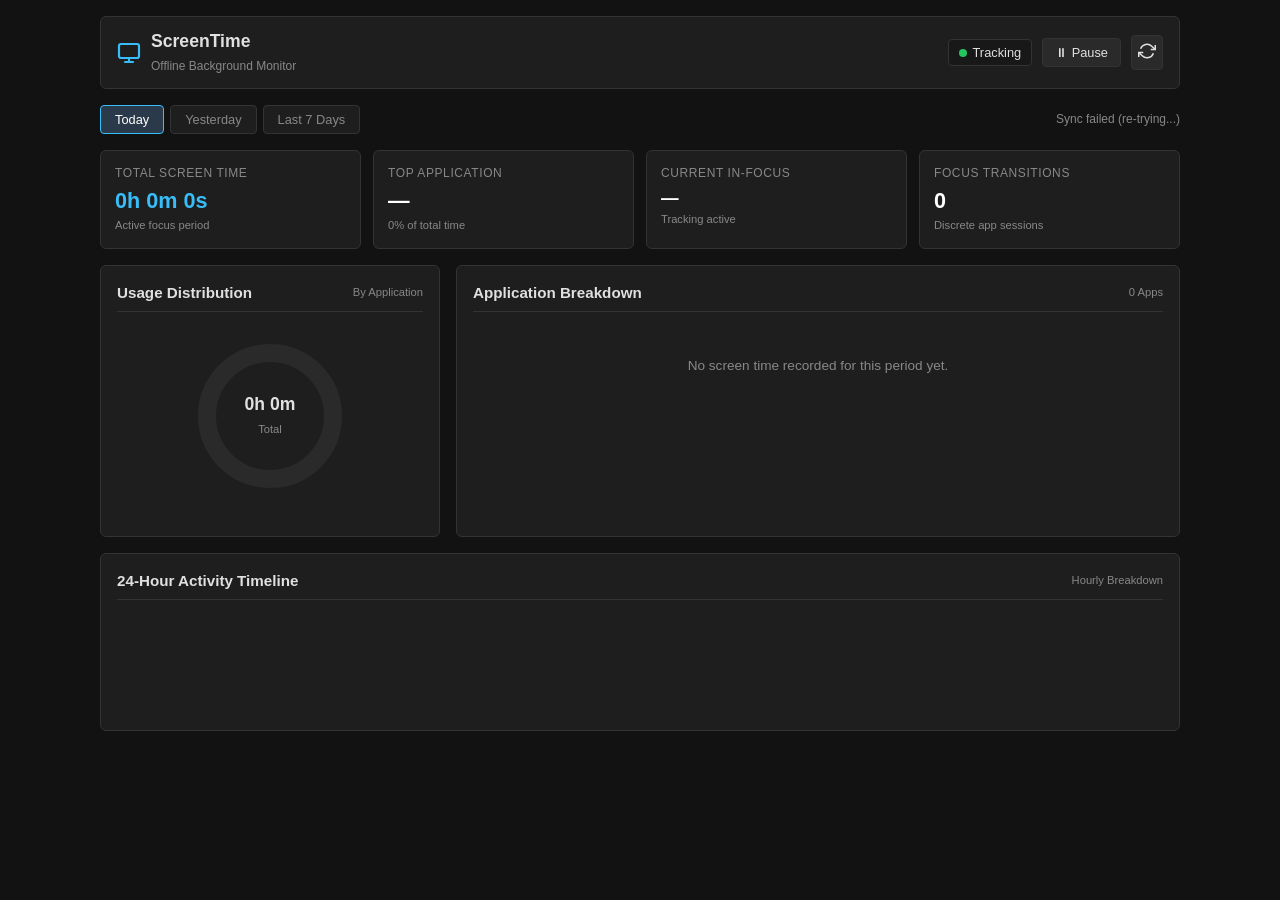
==== app/web/index.html @ 7534be7a "feat: initial release of screen time background tracker and offline dashboard" ====
<!DOCTYPE html>
<html lang="en">
<head>
  <meta charset="UTF-8">
  <meta name="viewport" content="width=device-width, initial-scale=1.0">
  <title>ScreenTime Dashboard</title>
  <link rel="stylesheet" href="style.css">
</head>
<body>
  <div class="app-container">
    <!-- Header -->
    <header class="navbar">
      <div class="brand">
        <div class="logo-icon">
          <svg width="24" height="24" viewBox="0 0 24 24" fill="none" stroke="currentColor" stroke-width="2.2" stroke-linecap="round" stroke-linejoin="round">
            <rect x="2" y="3" width="20" height="14" rx="2" ry="2"></rect>
            <line x1="8" y1="21" x2="16" y2="21"></line>
            <line x1="12" y1="17" x2="12" y2="21"></line>
          </svg>
        </div>
        <div class="brand-text">
          <h1>ScreenTime</h1>
          <span class="subtitle">Offline Background Monitor</span>
        </div>
      </div>

      <div class="header-controls">
        <div class="status-indicator" id="statusIndicator">
          <span class="status-dot"></span>
          <span class="status-label" id="statusLabel">Tracking</span>
        </div>

        <button class="btn btn-secondary" id="togglePauseBtn">
          <span id="pauseBtnIcon">⏸</span>
          <span id="pauseBtnText">Pause</span>
        </button>

        <button class="btn btn-icon" id="refreshBtn" title="Refresh metrics">
          <svg width="18" height="18" viewBox="0 0 24 24" fill="none" stroke="currentColor" stroke-width="2">
            <path d="M23 4v6h-6"></path>
            <path d="M1 20v-6h6"></path>
            <path d="M3.51 9a9 9 0 0 1 14.85-3.36L23 10M1 14l4.64 4.36A9 9 0 0 0 20.49 15"></path>
          </svg>
        </button>
      </div>
    </header>

    <!-- Range Selector Tabs -->
    <div class="tabs-bar">
      <div class="tabs">
        <button class="tab-btn active" data-range="today">Today</button>
        <button class="tab-btn" data-range="yesterday">Yesterday</button>
        <button class="tab-btn" data-range="7days">Last 7 Days</button>
      </div>
      <div class="last-sync" id="lastSyncText">Live Updating</div>
    </div>

    <!-- Summary Stat Cards -->
    <section class="metrics-grid">
      <div class="metric-card">
        <div class="metric-title">Total Screen Time</div>
        <div class="metric-value primary-highlight" id="totalTimeVal">0h 0m 0s</div>
        <div class="metric-sub" id="totalTimeSub">Active focus period</div>
      </div>

      <div class="metric-card">
        <div class="metric-title">Top Application</div>
        <div class="metric-value" id="topAppVal">—</div>
        <div class="metric-sub" id="topAppSub">0% of total time</div>
      </div>

      <div class="metric-card">
        <div class="metric-title">Current In-Focus</div>
        <div class="metric-value current-app-text" id="currentAppVal">—</div>
        <div class="metric-sub" id="currentAppSub">Tracking active</div>
      </div>

      <div class="metric-card">
        <div class="metric-title">Focus Transitions</div>
        <div class="metric-value" id="sessionCountVal">0</div>
        <div class="metric-sub">Discrete app sessions</div>
      </div>
    </section>

    <!-- Main Content Layout -->
    <main class="dashboard-grid">
      <!-- Donut Chart & Legend -->
      <div class="panel chart-panel">
        <div class="panel-header">
          <h2>Usage Distribution</h2>
          <span class="panel-tag" id="chartTag">By Application</span>
        </div>
        <div class="chart-wrapper">
          <div class="svg-chart-box">
            <svg id="donutSvg" viewBox="0 0 200 200" class="donut-svg">
              <circle cx="100" cy="100" r="70" class="donut-bg" />
              <g id="donutSegments"></g>
            </svg>
            <div class="donut-center-label">
              <span class="center-time" id="donutCenterTime">0h 0m</span>
              <span class="center-sub">Total</span>
            </div>
          </div>
          <div class="chart-legend" id="chartLegend"></div>
        </div>
      </div>

      <!-- Ranked Applications List -->
      <div class="panel apps-panel">
        <div class="panel-header">
          <h2>Application Breakdown</h2>
          <span class="panel-tag" id="appCountTag">0 Apps</span>
        </div>
        <div class="apps-list-scroll" id="appsList">
          <div class="empty-state">No screen time recorded for this period yet.</div>
        </div>
      </div>
    </main>

    <!-- Hourly Timeline Section -->
    <section class="panel timeline-panel" id="timelineSection">
      <div class="panel-header">
        <h2>24-Hour Activity Timeline</h2>
        <span class="panel-tag">Hourly Breakdown</span>
      </div>
      <div class="timeline-bars-container" id="timelineContainer"></div>
    </section>
  </div>

  <script src="app.js"></script>
</body>
</html>
---- app/web/style.css ----
/* ==========================================================================
   ScreenTime Dashboard - Clean Barebones Theme
   ========================================================================== */

:root {
  --bg-main: #121212;
  --bg-card: #1e1e1e;
  --bg-row: #252525;
  --border-color: #333333;
  --text-main: #e0e0e0;
  --text-muted: #888888;
  --accent: #38bdf8;
  --status-green: #22c55e;
  --status-amber: #f59e0b;
  --font: -apple-system, BlinkMacSystemFont, "Segoe UI", Roboto, sans-serif;
}

* {
  box-sizing: border-box;
  margin: 0;
  padding: 0;
}

body {
  font-family: var(--font);
  background-color: var(--bg-main);
  color: var(--text-main);
  padding: 16px;
  line-height: 1.4;
}

.app-container {
  max-width: 1080px;
  margin: 0 auto;
  display: flex;
  flex-direction: column;
  gap: 16px;
}

/* Navbar */
.navbar {
  display: flex;
  justify-content: space-between;
  align-items: center;
  background: var(--bg-card);
  border: 1px solid var(--border-color);
  padding: 12px 16px;
  border-radius: 6px;
}

.brand {
  display: flex;
  align-items: center;
  gap: 10px;
}

.logo-icon {
  display: flex;
  align-items: center;
  color: var(--accent);
}

.brand-text h1 {
  font-size: 1.1rem;
  font-weight: 600;
}

.brand-text .subtitle {
  font-size: 0.75rem;
  color: var(--text-muted);
}

.header-controls {
  display: flex;
  align-items: center;
  gap: 10px;
}

.status-indicator {
  display: flex;
  align-items: center;
  gap: 6px;
  background: #181818;
  border: 1px solid var(--border-color);
  padding: 4px 10px;
  border-radius: 4px;
  font-size: 0.8rem;
}

.status-dot {
  width: 8px;
  height: 8px;
  border-radius: 50%;
  background-color: var(--status-green);
}

.status-indicator.paused .status-dot {
  background-color: var(--status-amber);
}

.btn {
  background: #2a2a2a;
  border: 1px solid var(--border-color);
  color: var(--text-main);
  padding: 6px 12px;
  border-radius: 4px;
  font-size: 0.8rem;
  cursor: pointer;
}

.btn:hover {
  background: #333333;
}

.btn-icon {
  padding: 6px;
}

/* Tabs Bar */
.tabs-bar {
  display: flex;
  justify-content: space-between;
  align-items: center;
}

.tabs {
  display: flex;
  gap: 6px;
}

.tab-btn {
  background: var(--bg-card);
  border: 1px solid var(--border-color);
  color: var(--text-muted);
  padding: 6px 14px;
  border-radius: 4px;
  font-size: 0.8rem;
  cursor: pointer;
}

.tab-btn.active {
  background: #2b3a4a;
  border-color: var(--accent);
  color: #ffffff;
}

.last-sync {
  font-size: 0.75rem;
  color: var(--text-muted);
}

/* Metric Cards */
.metrics-grid {
  display: grid;
  grid-template-columns: repeat(auto-fit, minmax(200px, 1fr));
  gap: 12px;
}

.metric-card {
  background: var(--bg-card);
  border: 1px solid var(--border-color);
  border-radius: 6px;
  padding: 14px;
}

.metric-title {
  font-size: 0.75rem;
  color: var(--text-muted);
  text-transform: uppercase;
  letter-spacing: 0.05em;
  margin-bottom: 4px;
}

.metric-value {
  font-size: 1.35rem;
  font-weight: 700;
  color: #ffffff;
}

.primary-highlight {
  color: var(--accent);
}

.current-app-text {
  font-size: 1.1rem;
  white-space: nowrap;
  overflow: hidden;
  text-overflow: ellipsis;
}

.metric-sub {
  font-size: 0.7rem;
  color: var(--text-muted);
  margin-top: 2px;
}

/* Layout Grid */
.dashboard-grid {
  display: grid;
  grid-template-columns: 340px 1fr;
  gap: 16px;
}

@media (max-width: 800px) {
  .dashboard-grid {
    grid-template-columns: 1fr;
  }
}

.panel {
  background: var(--bg-card);
  border: 1px solid var(--border-color);
  border-radius: 6px;
  padding: 16px;
}

.panel-header {
  display: flex;
  justify-content: space-between;
  align-items: center;
  margin-bottom: 14px;
  padding-bottom: 8px;
  border-bottom: 1px solid var(--border-color);
}

.panel-header h2 {
  font-size: 0.95rem;
  font-weight: 600;
}

.panel-tag {
  font-size: 0.7rem;
  color: var(--text-muted);
}

/* Chart */
.chart-wrapper {
  display: flex;
  flex-direction: column;
  align-items: center;
  gap: 14px;
}

.svg-chart-box {
  position: relative;
  width: 180px;
  height: 180px;
}

.donut-svg {
  width: 100%;
  height: 100%;
  transform: rotate(-90deg);
}

.donut-bg {
  fill: none;
  stroke: #2a2a2a;
  stroke-width: 20;
}

.donut-segment {
  fill: none;
  stroke-width: 20;
}

.donut-center-label {
  position: absolute;
  top: 50%;
  left: 50%;
  transform: translate(-50%, -50%);
  text-align: center;
  pointer-events: none;
}

.center-time {
  font-size: 1.1rem;
  font-weight: 700;
  display: block;
}

.center-sub {
  font-size: 0.7rem;
  color: var(--text-muted);
}

.chart-legend {
  width: 100%;
  display: flex;
  flex-direction: column;
  gap: 6px;
}

.legend-item {
  display: flex;
  justify-content: space-between;
  font-size: 0.8rem;
}

.legend-left {
  display: flex;
  align-items: center;
  gap: 6px;
  overflow: hidden;
  text-overflow: ellipsis;
  white-space: nowrap;
}

.legend-color-dot {
  width: 8px;
  height: 8px;
  border-radius: 2px;
  flex-shrink: 0;
}

.legend-name {
  color: var(--text-muted);
}

.legend-pct {
  font-weight: 600;
}

/* Apps List */
.apps-list-scroll {
  display: flex;
  flex-direction: column;
  gap: 8px;
  max-height: 440px;
  overflow-y: auto;
}

.app-row {
  display: flex;
  flex-direction: column;
  gap: 4px;
  background: var(--bg-row);
  border: 1px solid #2e2e2e;
  padding: 10px 12px;
  border-radius: 4px;
}

.app-info-line {
  display: flex;
  justify-content: space-between;
  align-items: center;
}

.app-meta {
  display: flex;
  align-items: center;
  gap: 10px;
}

.app-avatar {
  width: 26px;
  height: 26px;
  border-radius: 3px;
  display: flex;
  align-items: center;
  justify-content: center;
  font-weight: 700;
  font-size: 0.8rem;
  color: #fff;
  flex-shrink: 0;
}

.app-titles {
  display: flex;
  flex-direction: column;
}

.app-title-name {
  font-size: 0.85rem;
  font-weight: 600;
}

.app-title-exe {
  font-size: 0.7rem;
  color: var(--text-muted);
}

.app-stats {
  display: flex;
  align-items: center;
  gap: 8px;
}

.app-duration {
  font-size: 0.85rem;
  font-weight: 600;
}

.app-badge {
  font-size: 0.7rem;
  background: #1a1a1a;
  color: var(--accent);
  padding: 2px 6px;
  border-radius: 3px;
  min-width: 40px;
  text-align: center;
}

.progress-track {
  width: 100%;
  height: 4px;
  background: #181818;
  border-radius: 2px;
  overflow: hidden;
}

.progress-fill {
  height: 100%;
}

/* Timeline */
.timeline-bars-container {
  display: flex;
  align-items: flex-end;
  gap: 4px;
  height: 100px;
}

.timeline-col {
  flex: 1;
  display: flex;
  flex-direction: column;
  align-items: center;
  height: 100%;
  justify-content: flex-end;
}

.timeline-bar-wrapper {
  width: 100%;
  height: 80px;
  display: flex;
  align-items: flex-end;
}

.timeline-bar {
  width: 100%;
  min-height: 2px;
  background: var(--accent);
  border-radius: 2px 2px 0 0;
}

.timeline-label {
  font-size: 0.65rem;
  color: var(--text-muted);
  margin-top: 4px;
}

.empty-state {
  text-align: center;
  color: var(--text-muted);
  padding: 30px;
  font-size: 0.85rem;
}
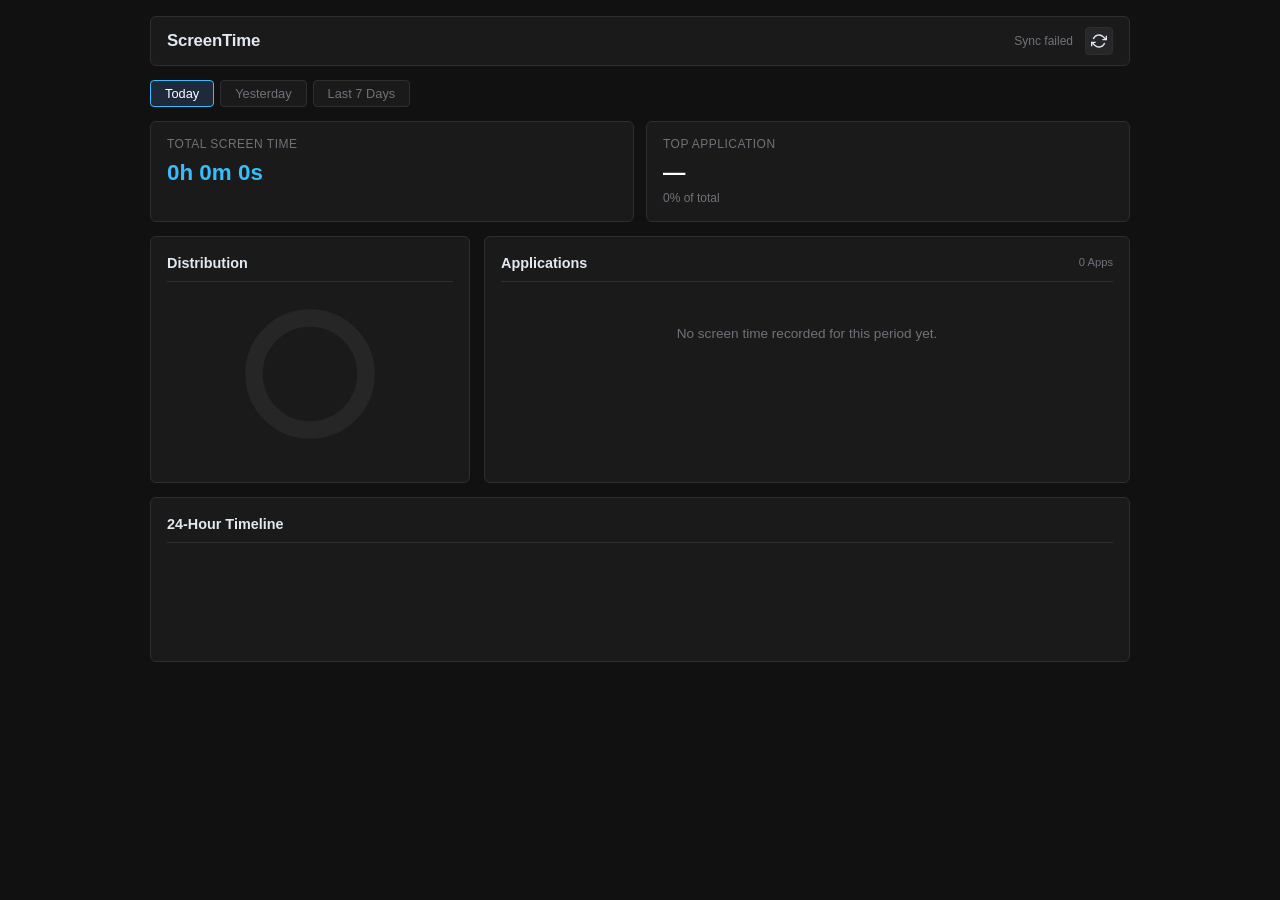
==== commit f5c91eaa: "refactor: strip redundant UI cards and bloat for strict barebones layout" ====
--- a/app/web/index.html
+++ b/app/web/index.html
@@ -3,7 +3,7 @@
 <head>
   <meta charset="UTF-8">
   <meta name="viewport" content="width=device-width, initial-scale=1.0">
-  <title>ScreenTime Dashboard</title>
+  <title>ScreenTime</title>
   <link rel="stylesheet" href="style.css">
 </head>
 <body>
@@ -11,32 +11,12 @@
     <!-- Header -->
     <header class="navbar">
       <div class="brand">
-        <div class="logo-icon">
-          <svg width="24" height="24" viewBox="0 0 24 24" fill="none" stroke="currentColor" stroke-width="2.2" stroke-linecap="round" stroke-linejoin="round">
-            <rect x="2" y="3" width="20" height="14" rx="2" ry="2"></rect>
-            <line x1="8" y1="21" x2="16" y2="21"></line>
-            <line x1="12" y1="17" x2="12" y2="21"></line>
-          </svg>
-        </div>
-        <div class="brand-text">
-          <h1>ScreenTime</h1>
-          <span class="subtitle">Offline Background Monitor</span>
-        </div>
+        <h1>ScreenTime</h1>
       </div>
-
       <div class="header-controls">
-        <div class="status-indicator" id="statusIndicator">
-          <span class="status-dot"></span>
-          <span class="status-label" id="statusLabel">Tracking</span>
-        </div>
-
-        <button class="btn btn-secondary" id="togglePauseBtn">
-          <span id="pauseBtnIcon">⏸</span>
-          <span id="pauseBtnText">Pause</span>
-        </button>
-
-        <button class="btn btn-icon" id="refreshBtn" title="Refresh metrics">
-          <svg width="18" height="18" viewBox="0 0 24 24" fill="none" stroke="currentColor" stroke-width="2">
+        <span class="last-sync" id="lastSyncText">Syncing...</span>
+        <button class="btn btn-icon" id="refreshBtn" title="Refresh">
+          <svg width="16" height="16" viewBox="0 0 24 24" fill="none" stroke="currentColor" stroke-width="2">
             <path d="M23 4v6h-6"></path>
             <path d="M1 20v-6h6"></path>
             <path d="M3.51 9a9 9 0 0 1 14.85-3.36L23 10M1 14l4.64 4.36A9 9 0 0 0 20.49 15"></path>
@@ -52,43 +32,27 @@
         <button class="tab-btn" data-range="yesterday">Yesterday</button>
         <button class="tab-btn" data-range="7days">Last 7 Days</button>
       </div>
-      <div class="last-sync" id="lastSyncText">Live Updating</div>
     </div>
 
-    <!-- Summary Stat Cards -->
+    <!-- Core Metrics -->
     <section class="metrics-grid">
       <div class="metric-card">
         <div class="metric-title">Total Screen Time</div>
         <div class="metric-value primary-highlight" id="totalTimeVal">0h 0m 0s</div>
-        <div class="metric-sub" id="totalTimeSub">Active focus period</div>
       </div>
-
       <div class="metric-card">
         <div class="metric-title">Top Application</div>
         <div class="metric-value" id="topAppVal">—</div>
-        <div class="metric-sub" id="topAppSub">0% of total time</div>
-      </div>
-
-      <div class="metric-card">
-        <div class="metric-title">Current In-Focus</div>
-        <div class="metric-value current-app-text" id="currentAppVal">—</div>
-        <div class="metric-sub" id="currentAppSub">Tracking active</div>
-      </div>
-
-      <div class="metric-card">
-        <div class="metric-title">Focus Transitions</div>
-        <div class="metric-value" id="sessionCountVal">0</div>
-        <div class="metric-sub">Discrete app sessions</div>
+        <div class="metric-sub" id="topAppSub">0% of total</div>
       </div>
     </section>
 
-    <!-- Main Content Layout -->
+    <!-- Main Grid -->
     <main class="dashboard-grid">
-      <!-- Donut Chart & Legend -->
+      <!-- Usage Distribution Chart -->
       <div class="panel chart-panel">
         <div class="panel-header">
-          <h2>Usage Distribution</h2>
-          <span class="panel-tag" id="chartTag">By Application</span>
+          <h2>Distribution</h2>
         </div>
         <div class="chart-wrapper">
           <div class="svg-chart-box">
@@ -96,19 +60,15 @@
               <circle cx="100" cy="100" r="70" class="donut-bg" />
               <g id="donutSegments"></g>
             </svg>
-            <div class="donut-center-label">
-              <span class="center-time" id="donutCenterTime">0h 0m</span>
-              <span class="center-sub">Total</span>
-            </div>
           </div>
           <div class="chart-legend" id="chartLegend"></div>
         </div>
       </div>
 
-      <!-- Ranked Applications List -->
+      <!-- Application Breakdown List -->
       <div class="panel apps-panel">
         <div class="panel-header">
-          <h2>Application Breakdown</h2>
+          <h2>Applications</h2>
           <span class="panel-tag" id="appCountTag">0 Apps</span>
         </div>
         <div class="apps-list-scroll" id="appsList">
@@ -117,11 +77,10 @@
       </div>
     </main>
 
-    <!-- Hourly Timeline Section -->
+    <!-- Hourly Timeline -->
     <section class="panel timeline-panel" id="timelineSection">
       <div class="panel-header">
-        <h2>24-Hour Activity Timeline</h2>
-        <span class="panel-tag">Hourly Breakdown</span>
+        <h2>24-Hour Timeline</h2>
       </div>
       <div class="timeline-bars-container" id="timelineContainer"></div>
     </section>
--- a/app/web/style.css
+++ b/app/web/style.css
@@ -1,17 +1,15 @@
 /* ==========================================================================
-   ScreenTime Dashboard - Clean Barebones Theme
+   ScreenTime Dashboard - Strict Barebones
    ========================================================================== */
 
 :root {
-  --bg-main: #121212;
-  --bg-card: #1e1e1e;
-  --bg-row: #252525;
-  --border-color: #333333;
-  --text-main: #e0e0e0;
-  --text-muted: #888888;
+  --bg-main: #111111;
+  --bg-card: #1a1a1a;
+  --bg-row: #222222;
+  --border-color: #2e2e2e;
+  --text-main: #e2e8f0;
+  --text-muted: #71717a;
   --accent: #38bdf8;
-  --status-green: #22c55e;
-  --status-amber: #f59e0b;
   --font: -apple-system, BlinkMacSystemFont, "Segoe UI", Roboto, sans-serif;
 }
 
@@ -30,11 +28,11 @@
 }
 
 .app-container {
-  max-width: 1080px;
+  max-width: 980px;
   margin: 0 auto;
   display: flex;
   flex-direction: column;
-  gap: 16px;
+  gap: 14px;
 }
 
 /* Navbar */
@@ -44,76 +42,45 @@
   align-items: center;
   background: var(--bg-card);
   border: 1px solid var(--border-color);
-  padding: 12px 16px;
+  padding: 10px 16px;
   border-radius: 6px;
 }
 
-.brand {
-  display: flex;
-  align-items: center;
-  gap: 10px;
-}
-
-.logo-icon {
-  display: flex;
-  align-items: center;
-  color: var(--accent);
-}
-
-.brand-text h1 {
-  font-size: 1.1rem;
-  font-weight: 600;
-}
-
-.brand-text .subtitle {
+.brand h1 {
+  font-size: 1.05rem;
+  font-weight: 600;
+  letter-spacing: -0.01em;
+}
+
+.header-controls {
+  display: flex;
+  align-items: center;
+  gap: 12px;
+}
+
+.last-sync {
   font-size: 0.75rem;
   color: var(--text-muted);
 }
 
-.header-controls {
-  display: flex;
-  align-items: center;
-  gap: 10px;
-}
-
-.status-indicator {
-  display: flex;
-  align-items: center;
-  gap: 6px;
-  background: #181818;
-  border: 1px solid var(--border-color);
-  padding: 4px 10px;
-  border-radius: 4px;
-  font-size: 0.8rem;
-}
-
-.status-dot {
-  width: 8px;
-  height: 8px;
-  border-radius: 50%;
-  background-color: var(--status-green);
-}
-
-.status-indicator.paused .status-dot {
-  background-color: var(--status-amber);
-}
-
 .btn {
-  background: #2a2a2a;
+  background: #27272a;
   border: 1px solid var(--border-color);
   color: var(--text-main);
-  padding: 6px 12px;
+  padding: 5px 10px;
   border-radius: 4px;
   font-size: 0.8rem;
   cursor: pointer;
+  display: inline-flex;
+  align-items: center;
 }
 
 .btn:hover {
-  background: #333333;
+  background: #3f3f46;
 }
 
 .btn-icon {
-  padding: 6px;
+  padding: 5px;
 }
 
 /* Tabs Bar */
@@ -132,27 +99,23 @@
   background: var(--bg-card);
   border: 1px solid var(--border-color);
   color: var(--text-muted);
-  padding: 6px 14px;
+  padding: 5px 14px;
   border-radius: 4px;
   font-size: 0.8rem;
+  font-weight: 500;
   cursor: pointer;
 }
 
 .tab-btn.active {
-  background: #2b3a4a;
+  background: #1e293b;
   border-color: var(--accent);
   color: #ffffff;
 }
 
-.last-sync {
-  font-size: 0.75rem;
-  color: var(--text-muted);
-}
-
-/* Metric Cards */
+/* Metrics Grid */
 .metrics-grid {
   display: grid;
-  grid-template-columns: repeat(auto-fit, minmax(200px, 1fr));
+  grid-template-columns: repeat(2, 1fr);
   gap: 12px;
 }
 
@@ -160,19 +123,19 @@
   background: var(--bg-card);
   border: 1px solid var(--border-color);
   border-radius: 6px;
-  padding: 14px;
+  padding: 14px 16px;
 }
 
 .metric-title {
   font-size: 0.75rem;
   color: var(--text-muted);
   text-transform: uppercase;
-  letter-spacing: 0.05em;
+  letter-spacing: 0.04em;
   margin-bottom: 4px;
 }
 
 .metric-value {
-  font-size: 1.35rem;
+  font-size: 1.4rem;
   font-weight: 700;
   color: #ffffff;
 }
@@ -181,27 +144,20 @@
   color: var(--accent);
 }
 
-.current-app-text {
-  font-size: 1.1rem;
-  white-space: nowrap;
-  overflow: hidden;
-  text-overflow: ellipsis;
-}
-
 .metric-sub {
-  font-size: 0.7rem;
+  font-size: 0.75rem;
   color: var(--text-muted);
   margin-top: 2px;
 }
 
-/* Layout Grid */
+/* Dashboard Grid */
 .dashboard-grid {
   display: grid;
-  grid-template-columns: 340px 1fr;
-  gap: 16px;
-}
-
-@media (max-width: 800px) {
+  grid-template-columns: 320px 1fr;
+  gap: 14px;
+}
+
+@media (max-width: 768px) {
   .dashboard-grid {
     grid-template-columns: 1fr;
   }
@@ -218,13 +174,13 @@
   display: flex;
   justify-content: space-between;
   align-items: center;
-  margin-bottom: 14px;
+  margin-bottom: 12px;
   padding-bottom: 8px;
   border-bottom: 1px solid var(--border-color);
 }
 
 .panel-header h2 {
-  font-size: 0.95rem;
+  font-size: 0.9rem;
   font-weight: 600;
 }
 
@@ -233,18 +189,17 @@
   color: var(--text-muted);
 }
 
-/* Chart */
+/* Donut Chart */
 .chart-wrapper {
   display: flex;
   flex-direction: column;
   align-items: center;
-  gap: 14px;
+  gap: 12px;
 }
 
 .svg-chart-box {
-  position: relative;
-  width: 180px;
-  height: 180px;
+  width: 160px;
+  height: 160px;
 }
 
 .donut-svg {
@@ -255,40 +210,20 @@
 
 .donut-bg {
   fill: none;
-  stroke: #2a2a2a;
-  stroke-width: 20;
+  stroke: #262626;
+  stroke-width: 22;
 }
 
 .donut-segment {
   fill: none;
-  stroke-width: 20;
-}
-
-.donut-center-label {
-  position: absolute;
-  top: 50%;
-  left: 50%;
-  transform: translate(-50%, -50%);
-  text-align: center;
-  pointer-events: none;
-}
-
-.center-time {
-  font-size: 1.1rem;
-  font-weight: 700;
-  display: block;
-}
-
-.center-sub {
-  font-size: 0.7rem;
-  color: var(--text-muted);
+  stroke-width: 22;
 }
 
 .chart-legend {
   width: 100%;
   display: flex;
   flex-direction: column;
-  gap: 6px;
+  gap: 5px;
 }
 
 .legend-item {
@@ -315,6 +250,9 @@
 
 .legend-name {
   color: var(--text-muted);
+  overflow: hidden;
+  text-overflow: ellipsis;
+  white-space: nowrap;
 }
 
 .legend-pct {
@@ -325,8 +263,8 @@
 .apps-list-scroll {
   display: flex;
   flex-direction: column;
-  gap: 8px;
-  max-height: 440px;
+  gap: 6px;
+  max-height: 400px;
   overflow-y: auto;
 }
 
@@ -335,8 +273,8 @@
   flex-direction: column;
   gap: 4px;
   background: var(--bg-row);
-  border: 1px solid #2e2e2e;
-  padding: 10px 12px;
+  border: 1px solid var(--border-color);
+  padding: 8px 12px;
   border-radius: 4px;
 }
 
@@ -352,16 +290,10 @@
   gap: 10px;
 }
 
-.app-avatar {
-  width: 26px;
-  height: 26px;
-  border-radius: 3px;
-  display: flex;
-  align-items: center;
-  justify-content: center;
-  font-weight: 700;
-  font-size: 0.8rem;
-  color: #fff;
+.app-color-bar {
+  width: 3px;
+  height: 24px;
+  border-radius: 2px;
   flex-shrink: 0;
 }
 
@@ -393,18 +325,18 @@
 
 .app-badge {
   font-size: 0.7rem;
-  background: #1a1a1a;
+  background: #18181b;
   color: var(--accent);
   padding: 2px 6px;
   border-radius: 3px;
-  min-width: 40px;
+  min-width: 38px;
   text-align: center;
 }
 
 .progress-track {
   width: 100%;
-  height: 4px;
-  background: #181818;
+  height: 3px;
+  background: #18181b;
   border-radius: 2px;
   overflow: hidden;
 }
@@ -417,8 +349,8 @@
 .timeline-bars-container {
   display: flex;
   align-items: flex-end;
-  gap: 4px;
-  height: 100px;
+  gap: 3px;
+  height: 90px;
 }
 
 .timeline-col {
@@ -432,7 +364,7 @@
 
 .timeline-bar-wrapper {
   width: 100%;
-  height: 80px;
+  height: 70px;
   display: flex;
   align-items: flex-end;
 }
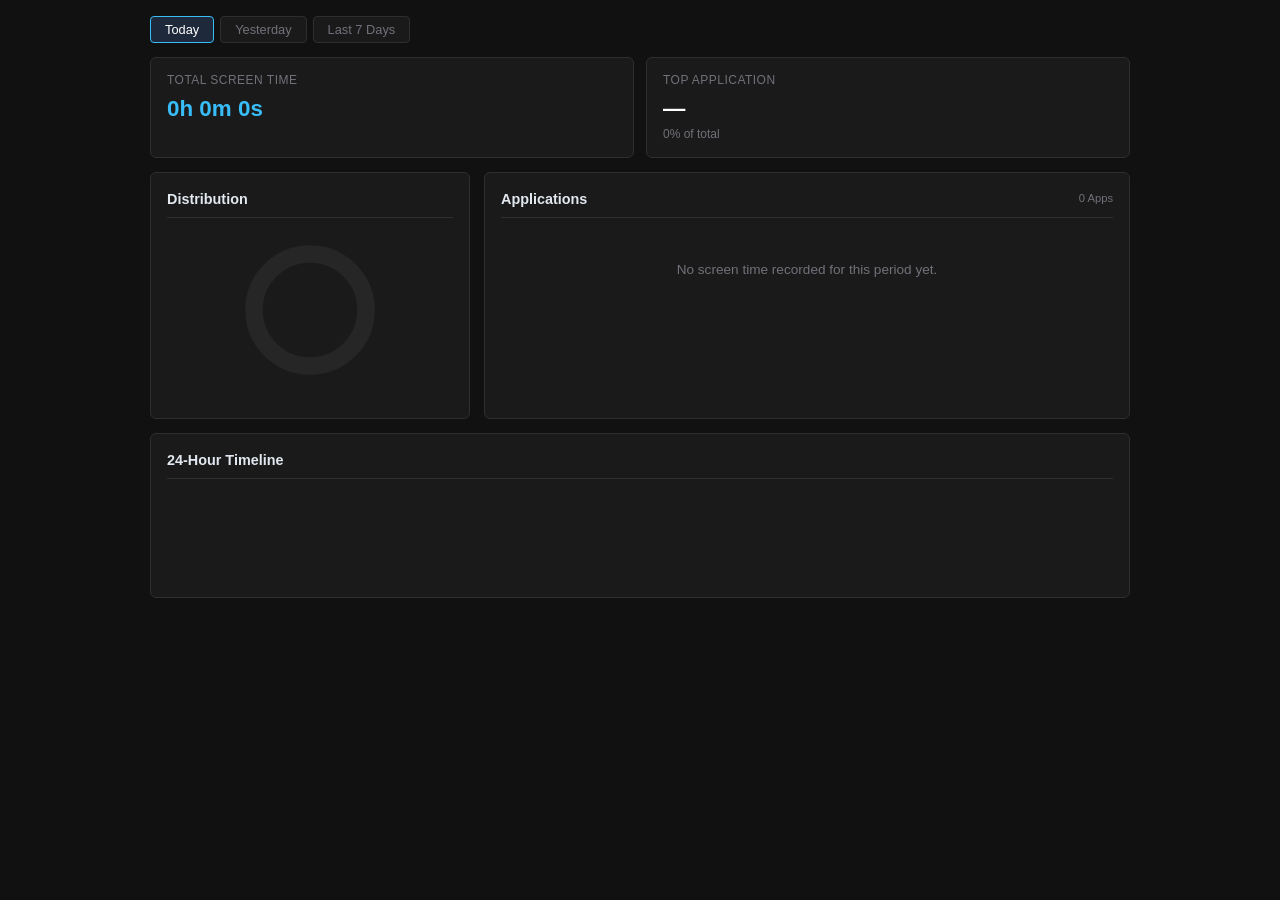
==== commit 29198aab: "refactor: remove entire top header navbar bar" ====
--- a/app/web/index.html
+++ b/app/web/index.html
@@ -8,23 +8,6 @@
 </head>
 <body>
   <div class="app-container">
-    <!-- Header -->
-    <header class="navbar">
-      <div class="brand">
-        <h1>ScreenTime</h1>
-      </div>
-      <div class="header-controls">
-        <span class="last-sync" id="lastSyncText">Syncing...</span>
-        <button class="btn btn-icon" id="refreshBtn" title="Refresh">
-          <svg width="16" height="16" viewBox="0 0 24 24" fill="none" stroke="currentColor" stroke-width="2">
-            <path d="M23 4v6h-6"></path>
-            <path d="M1 20v-6h6"></path>
-            <path d="M3.51 9a9 9 0 0 1 14.85-3.36L23 10M1 14l4.64 4.36A9 9 0 0 0 20.49 15"></path>
-          </svg>
-        </button>
-      </div>
-    </header>
-
     <!-- Range Selector Tabs -->
     <div class="tabs-bar">
       <div class="tabs">
--- a/app/web/style.css
+++ b/app/web/style.css
@@ -35,54 +35,6 @@
   gap: 14px;
 }
 
-/* Navbar */
-.navbar {
-  display: flex;
-  justify-content: space-between;
-  align-items: center;
-  background: var(--bg-card);
-  border: 1px solid var(--border-color);
-  padding: 10px 16px;
-  border-radius: 6px;
-}
-
-.brand h1 {
-  font-size: 1.05rem;
-  font-weight: 600;
-  letter-spacing: -0.01em;
-}
-
-.header-controls {
-  display: flex;
-  align-items: center;
-  gap: 12px;
-}
-
-.last-sync {
-  font-size: 0.75rem;
-  color: var(--text-muted);
-}
-
-.btn {
-  background: #27272a;
-  border: 1px solid var(--border-color);
-  color: var(--text-main);
-  padding: 5px 10px;
-  border-radius: 4px;
-  font-size: 0.8rem;
-  cursor: pointer;
-  display: inline-flex;
-  align-items: center;
-}
-
-.btn:hover {
-  background: #3f3f46;
-}
-
-.btn-icon {
-  padding: 5px;
-}
-
 /* Tabs Bar */
 .tabs-bar {
   display: flex;
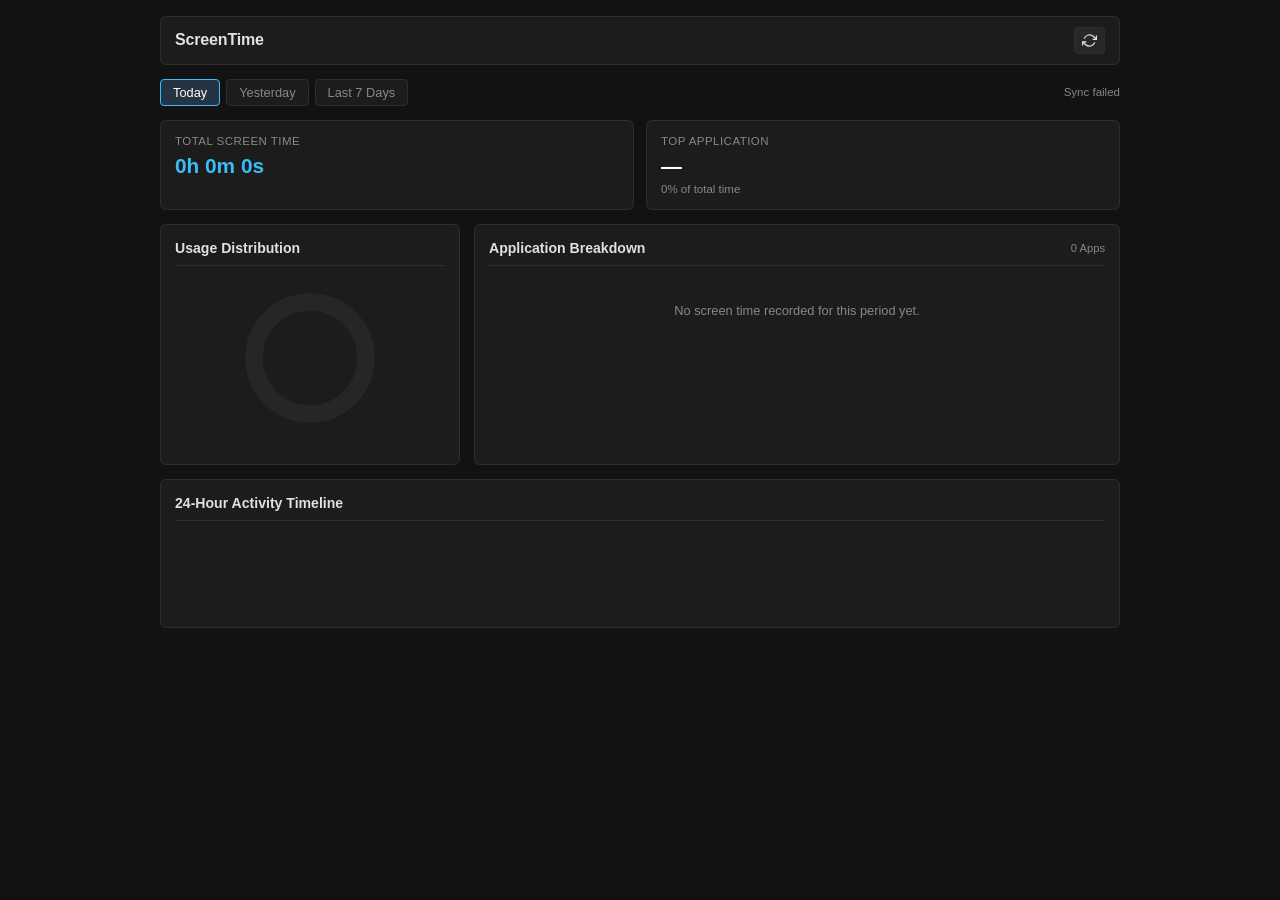
==== commit c5fcf7d0: "style: strip status badge, pause button, and redundant cards from UI" ====
--- a/app/web/index.html
+++ b/app/web/index.html
@@ -8,6 +8,22 @@
 </head>
 <body>
   <div class="app-container">
+    <!-- Header -->
+    <header class="navbar">
+      <div class="brand">
+        <h1>ScreenTime</h1>
+      </div>
+      <div class="header-controls">
+        <button class="btn btn-icon" id="refreshBtn" title="Refresh metrics">
+          <svg width="15" height="15" viewBox="0 0 24 24" fill="none" stroke="currentColor" stroke-width="2">
+            <path d="M23 4v6h-6"></path>
+            <path d="M1 20v-6h6"></path>
+            <path d="M3.51 9a9 9 0 0 1 14.85-3.36L23 10M1 14l4.64 4.36A9 9 0 0 0 20.49 15"></path>
+          </svg>
+        </button>
+      </div>
+    </header>
+
     <!-- Range Selector Tabs -->
     <div class="tabs-bar">
       <div class="tabs">
@@ -15,27 +31,29 @@
         <button class="tab-btn" data-range="yesterday">Yesterday</button>
         <button class="tab-btn" data-range="7days">Last 7 Days</button>
       </div>
+      <div class="last-sync" id="lastSyncText"></div>
     </div>
 
-    <!-- Core Metrics -->
+    <!-- Summary Stat Cards -->
     <section class="metrics-grid">
       <div class="metric-card">
         <div class="metric-title">Total Screen Time</div>
         <div class="metric-value primary-highlight" id="totalTimeVal">0h 0m 0s</div>
       </div>
+
       <div class="metric-card">
         <div class="metric-title">Top Application</div>
         <div class="metric-value" id="topAppVal">—</div>
-        <div class="metric-sub" id="topAppSub">0% of total</div>
+        <div class="metric-sub" id="topAppSub">0% of total time</div>
       </div>
     </section>
 
-    <!-- Main Grid -->
+    <!-- Main Content Layout -->
     <main class="dashboard-grid">
-      <!-- Usage Distribution Chart -->
+      <!-- Donut Chart & Legend -->
       <div class="panel chart-panel">
         <div class="panel-header">
-          <h2>Distribution</h2>
+          <h2>Usage Distribution</h2>
         </div>
         <div class="chart-wrapper">
           <div class="svg-chart-box">
@@ -48,10 +66,10 @@
         </div>
       </div>
 
-      <!-- Application Breakdown List -->
+      <!-- Ranked Applications List -->
       <div class="panel apps-panel">
         <div class="panel-header">
-          <h2>Applications</h2>
+          <h2>Application Breakdown</h2>
           <span class="panel-tag" id="appCountTag">0 Apps</span>
         </div>
         <div class="apps-list-scroll" id="appsList">
@@ -60,10 +78,10 @@
       </div>
     </main>
 
-    <!-- Hourly Timeline -->
+    <!-- Hourly Timeline Section -->
     <section class="panel timeline-panel" id="timelineSection">
       <div class="panel-header">
-        <h2>24-Hour Timeline</h2>
+        <h2>24-Hour Activity Timeline</h2>
       </div>
       <div class="timeline-bars-container" id="timelineContainer"></div>
     </section>
--- a/app/web/style.css
+++ b/app/web/style.css
@@ -1,14 +1,14 @@
 /* ==========================================================================
-   ScreenTime Dashboard - Strict Barebones
+   ScreenTime Dashboard - Clean Barebones Theme
    ========================================================================== */
 
 :root {
-  --bg-main: #111111;
-  --bg-card: #1a1a1a;
-  --bg-row: #222222;
+  --bg-main: #121212;
+  --bg-card: #1c1c1c;
+  --bg-row: #242424;
   --border-color: #2e2e2e;
-  --text-main: #e2e8f0;
-  --text-muted: #71717a;
+  --text-main: #e0e0e0;
+  --text-muted: #888888;
   --accent: #38bdf8;
   --font: -apple-system, BlinkMacSystemFont, "Segoe UI", Roboto, sans-serif;
 }
@@ -28,11 +28,55 @@
 }
 
 .app-container {
-  max-width: 980px;
+  max-width: 960px;
   margin: 0 auto;
   display: flex;
   flex-direction: column;
   gap: 14px;
+}
+
+/* Navbar */
+.navbar {
+  display: flex;
+  justify-content: space-between;
+  align-items: center;
+  background: var(--bg-card);
+  border: 1px solid var(--border-color);
+  padding: 10px 14px;
+  border-radius: 6px;
+}
+
+.brand h1 {
+  font-size: 1rem;
+  font-weight: 600;
+  letter-spacing: -0.01em;
+}
+
+.header-controls {
+  display: flex;
+  align-items: center;
+  gap: 8px;
+}
+
+.btn {
+  background: #282828;
+  border: 1px solid var(--border-color);
+  color: var(--text-main);
+  padding: 5px 10px;
+  border-radius: 4px;
+  font-size: 0.8rem;
+  cursor: pointer;
+  display: inline-flex;
+  align-items: center;
+  justify-content: center;
+}
+
+.btn:hover {
+  background: #333333;
+}
+
+.btn-icon {
+  padding: 5px 7px;
 }
 
 /* Tabs Bar */
@@ -51,7 +95,7 @@
   background: var(--bg-card);
   border: 1px solid var(--border-color);
   color: var(--text-muted);
-  padding: 5px 14px;
+  padding: 5px 12px;
   border-radius: 4px;
   font-size: 0.8rem;
   font-weight: 500;
@@ -59,15 +103,20 @@
 }
 
 .tab-btn.active {
-  background: #1e293b;
+  background: #253342;
   border-color: var(--accent);
   color: #ffffff;
 }
 
-/* Metrics Grid */
+.last-sync {
+  font-size: 0.72rem;
+  color: var(--text-muted);
+}
+
+/* Metric Cards */
 .metrics-grid {
   display: grid;
-  grid-template-columns: repeat(2, 1fr);
+  grid-template-columns: 1fr 1fr;
   gap: 12px;
 }
 
@@ -75,19 +124,19 @@
   background: var(--bg-card);
   border: 1px solid var(--border-color);
   border-radius: 6px;
-  padding: 14px 16px;
+  padding: 12px 14px;
 }
 
 .metric-title {
-  font-size: 0.75rem;
+  font-size: 0.72rem;
   color: var(--text-muted);
   text-transform: uppercase;
   letter-spacing: 0.04em;
-  margin-bottom: 4px;
+  margin-bottom: 2px;
 }
 
 .metric-value {
-  font-size: 1.4rem;
+  font-size: 1.3rem;
   font-weight: 700;
   color: #ffffff;
 }
@@ -97,19 +146,19 @@
 }
 
 .metric-sub {
-  font-size: 0.75rem;
-  color: var(--text-muted);
-  margin-top: 2px;
-}
-
-/* Dashboard Grid */
+  font-size: 0.72rem;
+  color: var(--text-muted);
+  margin-top: 1px;
+}
+
+/* Layout Grid */
 .dashboard-grid {
   display: grid;
-  grid-template-columns: 320px 1fr;
+  grid-template-columns: 300px 1fr;
   gap: 14px;
 }
 
-@media (max-width: 768px) {
+@media (max-width: 760px) {
   .dashboard-grid {
     grid-template-columns: 1fr;
   }
@@ -119,7 +168,7 @@
   background: var(--bg-card);
   border: 1px solid var(--border-color);
   border-radius: 6px;
-  padding: 16px;
+  padding: 14px;
 }
 
 .panel-header {
@@ -127,12 +176,12 @@
   justify-content: space-between;
   align-items: center;
   margin-bottom: 12px;
-  padding-bottom: 8px;
+  padding-bottom: 6px;
   border-bottom: 1px solid var(--border-color);
 }
 
 .panel-header h2 {
-  font-size: 0.9rem;
+  font-size: 0.88rem;
   font-weight: 600;
 }
 
@@ -141,7 +190,7 @@
   color: var(--text-muted);
 }
 
-/* Donut Chart */
+/* Chart */
 .chart-wrapper {
   display: flex;
   flex-direction: column;
@@ -181,7 +230,7 @@
 .legend-item {
   display: flex;
   justify-content: space-between;
-  font-size: 0.8rem;
+  font-size: 0.78rem;
 }
 
 .legend-left {
@@ -194,17 +243,14 @@
 }
 
 .legend-color-dot {
-  width: 8px;
-  height: 8px;
+  width: 7px;
+  height: 7px;
   border-radius: 2px;
   flex-shrink: 0;
 }
 
 .legend-name {
   color: var(--text-muted);
-  overflow: hidden;
-  text-overflow: ellipsis;
-  white-space: nowrap;
 }
 
 .legend-pct {
@@ -215,7 +261,7 @@
 .apps-list-scroll {
   display: flex;
   flex-direction: column;
-  gap: 6px;
+  gap: 7px;
   max-height: 400px;
   overflow-y: auto;
 }
@@ -225,8 +271,8 @@
   flex-direction: column;
   gap: 4px;
   background: var(--bg-row);
-  border: 1px solid var(--border-color);
-  padding: 8px 12px;
+  border: 1px solid #2a2a2a;
+  padding: 8px 10px;
   border-radius: 4px;
 }
 
@@ -239,7 +285,8 @@
 .app-meta {
   display: flex;
   align-items: center;
-  gap: 10px;
+  gap: 8px;
+  overflow: hidden;
 }
 
 .app-color-bar {
@@ -252,43 +299,51 @@
 .app-titles {
   display: flex;
   flex-direction: column;
+  overflow: hidden;
 }
 
 .app-title-name {
-  font-size: 0.85rem;
-  font-weight: 600;
+  font-size: 0.82rem;
+  font-weight: 600;
+  white-space: nowrap;
+  overflow: hidden;
+  text-overflow: ellipsis;
 }
 
 .app-title-exe {
-  font-size: 0.7rem;
-  color: var(--text-muted);
+  font-size: 0.68rem;
+  color: var(--text-muted);
+  white-space: nowrap;
+  overflow: hidden;
+  text-overflow: ellipsis;
 }
 
 .app-stats {
   display: flex;
   align-items: center;
   gap: 8px;
+  flex-shrink: 0;
 }
 
 .app-duration {
-  font-size: 0.85rem;
+  font-size: 0.82rem;
   font-weight: 600;
 }
 
 .app-badge {
-  font-size: 0.7rem;
-  background: #18181b;
+  font-size: 0.68rem;
+  background: #181818;
   color: var(--accent);
-  padding: 2px 6px;
+  padding: 1px 5px;
   border-radius: 3px;
-  min-width: 38px;
+  min-width: 36px;
   text-align: center;
 }
 
 .progress-track {
   width: 100%;
   height: 3px;
-  background: #18181b;
+  background: #1a1a1a;
   border-radius: 2px;
   overflow: hidden;
 }
@@ -302,7 +357,7 @@
   display: flex;
   align-items: flex-end;
   gap: 3px;
-  height: 90px;
+  height: 80px;
 }
 
 .timeline-col {
@@ -316,7 +371,7 @@
 
 .timeline-bar-wrapper {
   width: 100%;
-  height: 70px;
+  height: 64px;
   display: flex;
   align-items: flex-end;
 }
@@ -329,14 +384,14 @@
 }
 
 .timeline-label {
-  font-size: 0.65rem;
-  color: var(--text-muted);
-  margin-top: 4px;
+  font-size: 0.62rem;
+  color: var(--text-muted);
+  margin-top: 3px;
 }
 
 .empty-state {
   text-align: center;
   color: var(--text-muted);
-  padding: 30px;
-  font-size: 0.85rem;
-}
+  padding: 24px;
+  font-size: 0.8rem;
+}
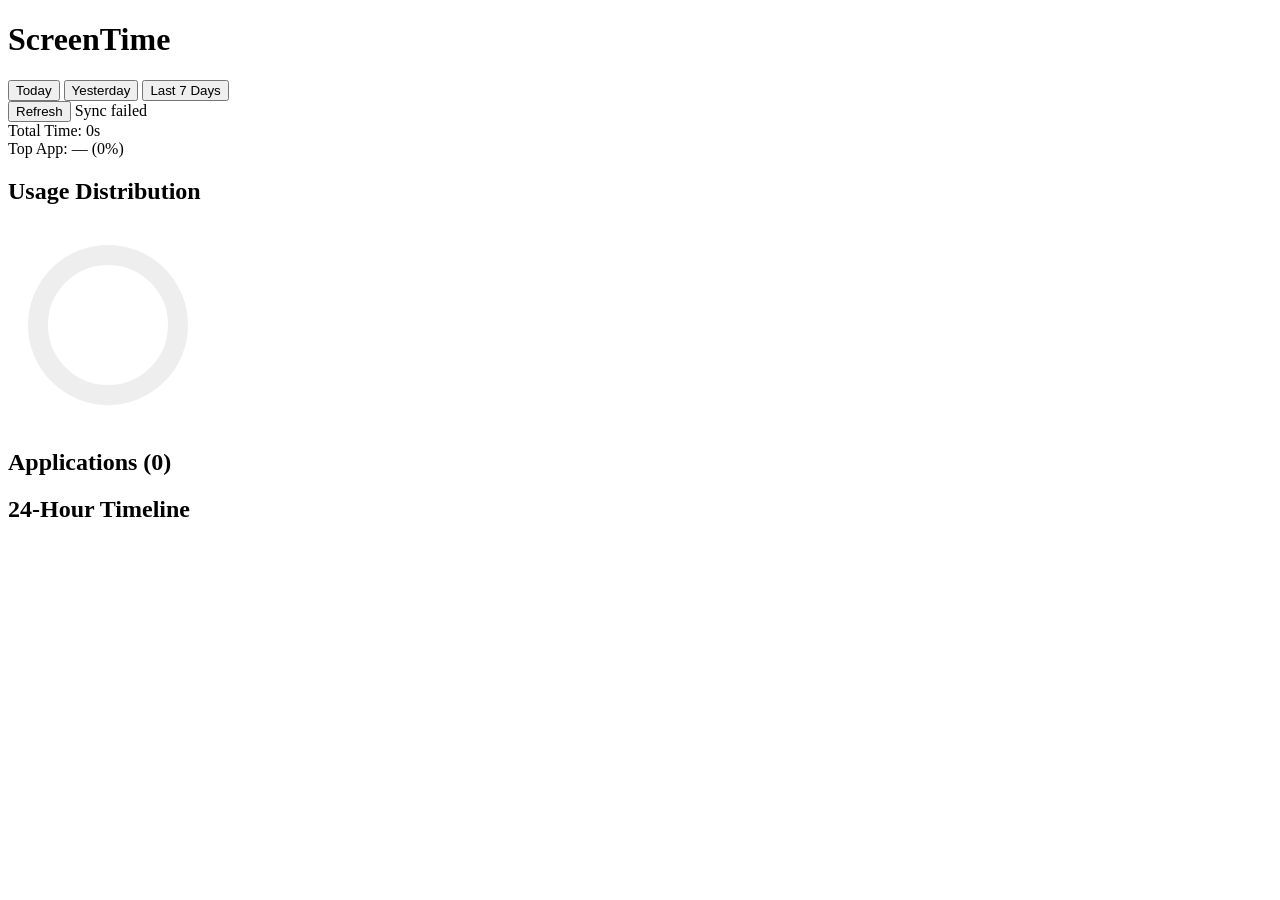
==== commit 2f72c056: "chore: strip CSS, keep raw HTML and JS logic for future redesign" ====
--- a/app/web/index.html
+++ b/app/web/index.html
@@ -4,87 +4,37 @@
   <meta charset="UTF-8">
   <meta name="viewport" content="width=device-width, initial-scale=1.0">
   <title>ScreenTime</title>
-  <link rel="stylesheet" href="style.css">
 </head>
 <body>
-  <div class="app-container">
-    <!-- Header -->
-    <header class="navbar">
-      <div class="brand">
-        <h1>ScreenTime</h1>
-      </div>
-      <div class="header-controls">
-        <button class="btn btn-icon" id="refreshBtn" title="Refresh metrics">
-          <svg width="15" height="15" viewBox="0 0 24 24" fill="none" stroke="currentColor" stroke-width="2">
-            <path d="M23 4v6h-6"></path>
-            <path d="M1 20v-6h6"></path>
-            <path d="M3.51 9a9 9 0 0 1 14.85-3.36L23 10M1 14l4.64 4.36A9 9 0 0 0 20.49 15"></path>
-          </svg>
-        </button>
-      </div>
-    </header>
+  <h1>ScreenTime</h1>
 
-    <!-- Range Selector Tabs -->
-    <div class="tabs-bar">
-      <div class="tabs">
-        <button class="tab-btn active" data-range="today">Today</button>
-        <button class="tab-btn" data-range="yesterday">Yesterday</button>
-        <button class="tab-btn" data-range="7days">Last 7 Days</button>
-      </div>
-      <div class="last-sync" id="lastSyncText"></div>
-    </div>
+  <div id="tabs">
+    <button class="tab-btn" data-range="today">Today</button>
+    <button class="tab-btn" data-range="yesterday">Yesterday</button>
+    <button class="tab-btn" data-range="7days">Last 7 Days</button>
+  </div>
 
-    <!-- Summary Stat Cards -->
-    <section class="metrics-grid">
-      <div class="metric-card">
-        <div class="metric-title">Total Screen Time</div>
-        <div class="metric-value primary-highlight" id="totalTimeVal">0h 0m 0s</div>
-      </div>
+  <button id="refreshBtn">Refresh</button>
+  <span id="lastSyncText"></span>
 
-      <div class="metric-card">
-        <div class="metric-title">Top Application</div>
-        <div class="metric-value" id="topAppVal">—</div>
-        <div class="metric-sub" id="topAppSub">0% of total time</div>
-      </div>
-    </section>
+  <div id="metrics">
+    <div>Total Time: <span id="totalTimeVal">0s</span></div>
+    <div>Top App: <span id="topAppVal">—</span> (<span id="topAppSub">0%</span>)</div>
+  </div>
 
-    <!-- Main Content Layout -->
-    <main class="dashboard-grid">
-      <!-- Donut Chart & Legend -->
-      <div class="panel chart-panel">
-        <div class="panel-header">
-          <h2>Usage Distribution</h2>
-        </div>
-        <div class="chart-wrapper">
-          <div class="svg-chart-box">
-            <svg id="donutSvg" viewBox="0 0 200 200" class="donut-svg">
-              <circle cx="100" cy="100" r="70" class="donut-bg" />
-              <g id="donutSegments"></g>
-            </svg>
-          </div>
-          <div class="chart-legend" id="chartLegend"></div>
-        </div>
-      </div>
+  <h2>Usage Distribution</h2>
+  <svg id="donutSvg" viewBox="0 0 200 200" width="200" height="200">
+    <circle cx="100" cy="100" r="70" fill="none" stroke="#eee" stroke-width="20" />
+    <g id="donutSegments"></g>
+  </svg>
+  <div id="chartLegend"></div>
 
-      <!-- Ranked Applications List -->
-      <div class="panel apps-panel">
-        <div class="panel-header">
-          <h2>Application Breakdown</h2>
-          <span class="panel-tag" id="appCountTag">0 Apps</span>
-        </div>
-        <div class="apps-list-scroll" id="appsList">
-          <div class="empty-state">No screen time recorded for this period yet.</div>
-        </div>
-      </div>
-    </main>
+  <h2>Applications (<span id="appCountTag">0</span>)</h2>
+  <div id="appsList"></div>
 
-    <!-- Hourly Timeline Section -->
-    <section class="panel timeline-panel" id="timelineSection">
-      <div class="panel-header">
-        <h2>24-Hour Activity Timeline</h2>
-      </div>
-      <div class="timeline-bars-container" id="timelineContainer"></div>
-    </section>
+  <div id="timelineSection">
+    <h2>24-Hour Timeline</h2>
+    <div id="timelineContainer"></div>
   </div>
 
   <script src="app.js"></script>
